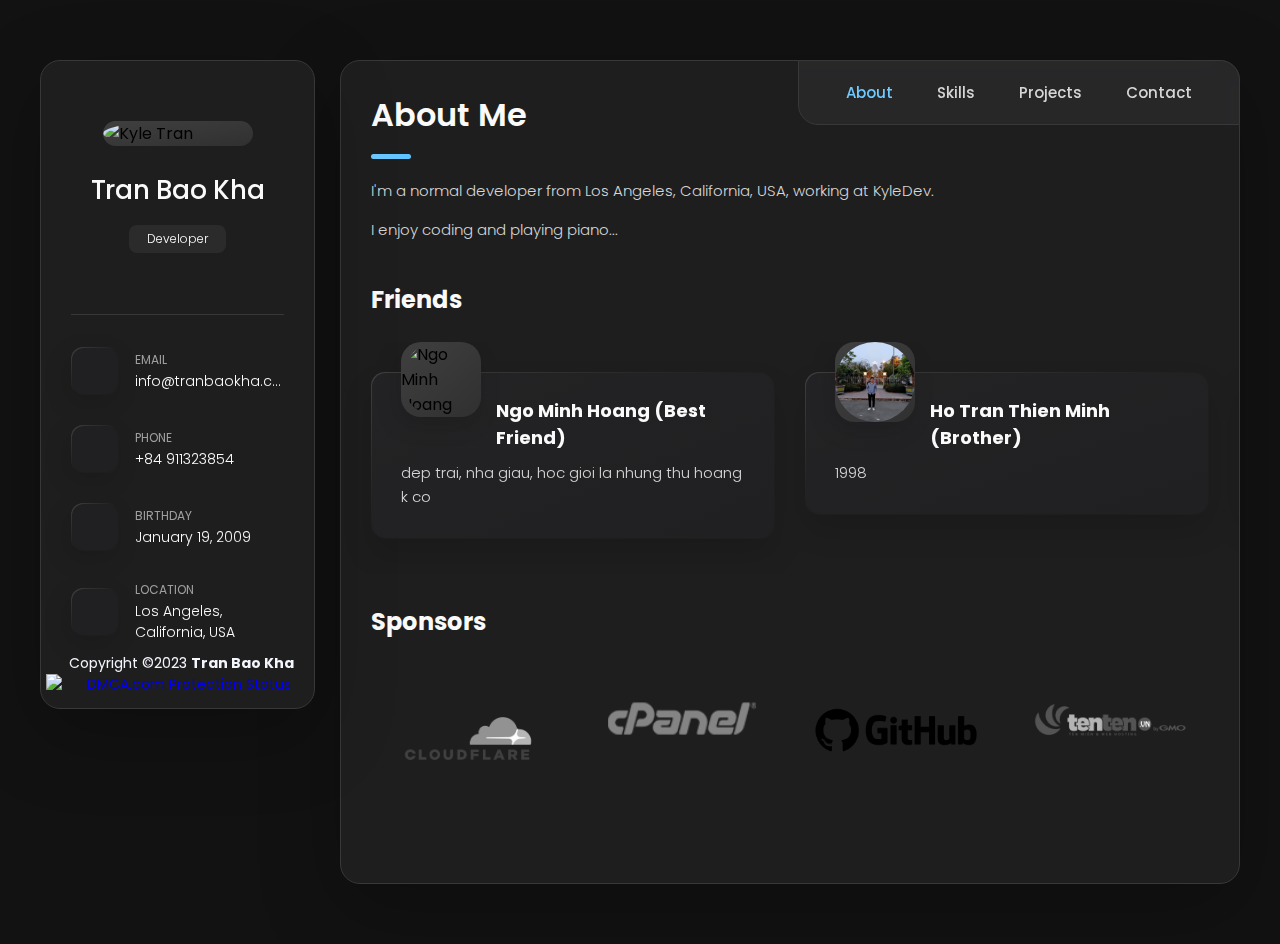
==== index.html @ ebe083ac "Update index.html" ====
<!DOCTYPE html>
<html lang="en">

<head>
  <meta charset="UTF-8">
  <meta http-equiv="X-UA-Compatible" content="IE=edge">
  <meta name="viewport" content="width=device-width, initial-scale=1.0">
  <meta name="keywords" content="Tran Bao Kha, tranbaokha, bao kha, khakha, kha191, kha190109, khalmao, tranbaokha191, Trần Bảo Kha, Bảo Kha, Kha, Tranbaokha, tranbaokha.com, www, www.tranbaokha.com, tranbaokha personal">
	<meta name="author" content="Tran Bao Kha">
	<meta name="description" content="Tran Bao Kha's Profile">
  <title>Tran Bao Kha</title>
  <link rel="shortcut icon" href="./assets/images/logo.ico" type="image/x-icon">
  <link rel="stylesheet" href="./assets/css/style.css">
  <link rel="preconnect" href="https://fonts.googleapis.com">
  <link rel="preconnect" href="https://fonts.gstatic.com" crossorigin>
  <link href="https://fonts.googleapis.com/css2?family=Poppins:wght@300;400;500;600&display=swap" rel="stylesheet">
</head>

<body>
  <main>
    <aside class="sidebar" data-sidebar>
      <div class="sidebar-info">
        <figure class="avatar-box">
          <img src="https://graph.facebook.com/807904403/picture?width=100&height=100&access_token=6628568379|c1e620fa708a1d5696fb991c1bde5662" style="border-radius: 50%;"  alt="Kyle Tran" width="80">
        </figure>
        <div class="info-content">
          <h1 class="name" title="Kyle Tran">Tran Bao Kha</h1>
          <p class="title">Developer</p>
          &nbsp;
          <ul class="social-list">
          <li class="social-item">
            <a href="https://www.facebook.com/Kyle1901" target="_blank" class="social-link">
              <ion-icon name="logo-facebook"></ion-icon>
            </a>
          </li>

          <li class="social-item">
            <a href="https://discord.gg/wrFgrU92nb" target="_blank" class="social-link">
              <ion-icon name="logo-discord"></ion-icon>
            </a>
          </li>

          <li class="social-item">
            <a href="https://github.com/kyletran191" target="_blank" class="social-link">
              <ion-icon name="logo-github"></ion-icon>
            </a>
          </li>
        </ul>
        </div>
        <button class="info_more-btn" data-sidebar-btn>
          <span>Show Contacts</span>
          <ion-icon name="chevron-down"></ion-icon>
        </button>
      </div>
      <div class="sidebar-info_more">

        <div class="separator"></div>

        <ul class="contacts-list">

          <li class="contact-item">

            <div class="icon-box">
              <ion-icon name="mail-outline"></ion-icon>
            </div>

            <div class="contact-info">
              <p class="contact-title">Email</p>

              <a href="mailto:info@tranbaokha.com" class="contact-link">info@tranbaokha.com</a>
            </div>

          </li>

          <li class="contact-item">

            <div class="icon-box">
              <ion-icon name="phone-portrait-outline"></ion-icon>
            </div>

            <div class="contact-info">
              <p class="contact-title">Phone</p>

              <a href="tel:+12133522795" class="contact-link">+84 911323854</a>
            </div>

          </li>

          <li class="contact-item">

            <div class="icon-box">
              <ion-icon name="calendar-outline"></ion-icon>
            </div>

            <div class="contact-info">
              <p class="contact-title">Birthday</p>

              <time datetime="2009-01-19">January 19, 2009</time>
            </div>

          </li>

          <li class="contact-item">

            <div class="icon-box">
              <ion-icon name="location-outline"></ion-icon>
            </div>

            <div class="contact-info">
              <p class="contact-title">Location</p>

              <address>Los Angeles, California, USA</address>
            </div>

          </li>

        </ul>

        <div class="separator"></div>

        <ul class="social-list">
          <footer id="footer">
            <div class="container">
              <div class="copyright" style"property: #fff;">
                Copyright &copy;2023 <strong>Tran Bao Kha</strong>
                <a href="//www.dmca.com/Protection/Status.aspx?ID=ebfe120d-7e28-43b8-94e6-4e8df23fc211" title="DMCA.com Protection Status" class="dmca-badge"> <center> <img src ="https://images.dmca.com/Badges/dmca-badge-w150-5x1-10.png?ID=ebfe120d-7e28-43b8-94e6-4e8df23fc211"  alt="DMCA.com Protection Status" /></a> </center> <script src="https://images.dmca.com/Badges/DMCABadgeHelper.min.js"> </script>
              </div>
            </div>
          </footer>
        </ul>
        

      </div>

    </aside>





    <!--
      - #main-content
    -->

    <div class="main-content">

      <!--
        - #NAVBAR
      -->

      <nav class="navbar">

        <ul class="navbar-list">

          <li class="navbar-item">
            <button class="navbar-link  active" data-nav-link>About</button>
          </li>

          <li class="navbar-item">
            <button class="navbar-link" data-nav-link>Skills</button>
          </li>
          <li class="navbar-item">
            <button class="navbar-link" data-nav-link>Projects</button>
          </li>

          <li class="navbar-item">
            <button class="navbar-link" data-nav-link>Contact</button>
          </li>

        </ul>

      </nav>





      <!--
        - #ABOUT
      -->

      <article class="about  active" data-page="about">

        <header>
          <h2 class="h2 article-title">About me</h2>
        </header>

        <section class="about-text">
          <p>I'm a normal developer from Los Angeles, California, USA, working at KyleDev.</p>
          <p>I enjoy coding and playing piano...</p>
          
        </section>

        <section class="testimonials">

          <h3 class="h3 testimonials-title">Friends</h3>

          <ul class="testimonials-list has-scrollbar">

            <li class="testimonials-item">
              <div class="content-card" data-testimonials-item>

                <figure class="testimonials-avatar-box">
                  <img src="https://graph.facebook.com/100038187613985/picture?width=100&height=100&access_token=6628568379|c1e620fa708a1d5696fb991c1bde5662" style="border-radius: 50%;" alt="Ngo Minh Hoang" width="60" data-testimonials-avatar>
                </figure>

                <h4 class="h4 testimonials-item-title" data-testimonials-title>Ngo Minh Hoang (Best Friend)</h4>

                <div class="testimonials-text" data-testimonials-text>
                  <p>
                    dep trai, nha giau, hoc gioi la nhung thu hoang k co
                  </p>
                </div>

              </div>
            </li>

            <li class="testimonials-item">
              <div class="content-card" data-testimonials-item>

                <figure class="testimonials-avatar-box">
                  <img src="./assets/images/htm.jpg"  alt="Ho Thien Minh" style="border-radius: 50%;" width="60" data-testimonials-avatar>
                </figure>

                <h4 class="h4 testimonials-item-title" data-testimonials-title>Ho Tran Thien Minh (Brother)</h4>

                <div class="testimonials-text" data-testimonials-text>
                  <p>
                    1998
                  </p>
                </div>

              </div>
            </li>

            <li class="testimonials-item">
              <div class="content-card" data-testimonials-item>

                <figure class="testimonials-avatar-box">
                  <img src="https://graph.facebook.com/100072267798371/picture?width=100&height=100&access_token=6628568379|c1e620fa708a1d5696fb991c1bde5662"  alt="Chau Ngoc Bao Nhi" style="border-radius: 50%;" width="60" data-testimonials-avatar>
                </figure>

                <h4 class="h4 testimonials-item-title" data-testimonials-title>Chau Ngoc Bao Nhi (Crush)</h4>

                <div class="testimonials-text" data-testimonials-text>
                  <p>
                    Mèo :)
                  </p>
                </div>

              </div>
            </li>

            <li class="testimonials-item">
              <div class="content-card" data-testimonials-item>

                <figure class="testimonials-avatar-box">
                  <img src="https://graph.facebook.com/100073019117464/picture?width=100&height=100&access_token=6628568379|c1e620fa708a1d5696fb991c1bde5662" style="border-radius: 50%;" alt="Tran Mai Bao Ngoc" width="60" data-testimonials-avatar>
                </figure>

                <h4 class="h4 testimonials-item-title" data-testimonials-title>Tran Mai Bao Ngoc (Best Friend)</h4>

                <div class="testimonials-text" data-testimonials-text>
                  <p>
                    💙
                  </p>
                </div>

              </div>
            </li>

            <li class="testimonials-item">
              <div class="content-card" data-testimonials-item>

                <figure class="testimonials-avatar-box">
                  <img src="https://graph.facebook.com/100004634587846/picture?width=100&height=100&access_token=6628568379|c1e620fa708a1d5696fb991c1bde5662" style="border-radius: 50%;" alt="Nguyen Le Tran Minh" width="60" data-testimonials-avatar>
                </figure>

                <h4 class="h4 testimonials-item-title" data-testimonials-title>Nguyen Le Tran Minh (Best Friend)</h4>

                <div class="testimonials-text" data-testimonials-text>
                  <p>
                    Developer Lord :)
                  </p>
                </div>

              </div>
            </li>

          </ul>

        </section>


        <!--
          - testimonials modal
        -->

        <div class="modal-container" data-modal-container>

          <div class="overlay" data-overlay></div>

          <section class="testimonials-modal">

            <button class="modal-close-btn" data-modal-close-btn>
              <ion-icon name="close-outline"></ion-icon>
            </button>

            <div class="modal-img-wrapper">
              <figure class="modal-avatar-box">
                <img src="" alt="" width="80" style="border-radius: 50%;" data-modal-img>
              </figure>

              <img src="./assets/images/icon-quote.svg" alt="quote icon">
            </div>

            <div class="modal-content">

              <h4 class="h3 modal-title" data-modal-title>...</h4>

              <time datetime="2023-01-10">10 January, 2023</time>

              <div data-modal-text>
                <p>
                  ...
                </p>
              </div>

            </div>

          </section>

        </div>


        <!--
          - clients
        -->

        <section class="clients">

          <h3 class="h3 clients-title">Sponsors</h3>

          <ul class="clients-list has-scrollbar">

            <li class="clients-item">
              <a href="#">
                <img src="./assets/images/logo-1-color.png" alt="client logo">
              </a>
            </li>

            <li class="clients-item">
              <a href="#">
                <img src="./assets/images/logo-2-color.png" alt="client logo">
              </a>
            </li>

            <li class="clients-item">
              <a href="#">
                <img src="./assets/images/logo-3-color.png" alt="client logo">
              </a>
            </li>

            <li class="clients-item">
              <a href="#">
                <img src="./assets/images/logo-4-color.png" alt="client logo">
              </a>
            </li>

            <li class="clients-item">
              <a href="#">
                <img src="./assets/images/logo-5-color.png" alt="client logo">
              </a>
            </li>

            <li class="clients-item">
              <a href="#">
                <img src="./assets/images/logo-6-color.png" alt="client logo">
              </a>
            </li>

          </ul>

        </section>

      </article>





      <!--
        - #RESUME
      -->

      <article class="resume" data-page="skills">

        <header>
          <h2 class="h2 article-title">Skills</h2>
        </header>

        <section class="skill">
          <ul class="skills-list content-card">

            <li class="skills-item">

              <div class="title-wrapper">
                <h5 class="h5">HTML</h5>
                <data value="70">70%</data>
              </div>

              <div class="skill-progress-bg">
                <div class="skill-progress-fill" style="width: 70%;"></div>
              </div>

            </li>

            <li class="skills-item">
              <div class="title-wrapper">
                <h5 class="h5">CSS</h5>
                <data value="40">40%</data>
              </div>

              <div class="skill-progress-bg">
                <div class="skill-progress-fill" style="width: 40%;"></div>
              </div>

            </li>

            <li class="skills-item">

              <div class="title-wrapper">
                <h5 class="h5">JAVASCRIPT</h5>
                <data value="45">45%</data>
              </div>

              <div class="skill-progress-bg">
                <div class="skill-progress-fill" style="width: 45%;"></div>
              </div>

            </li>

            <li class="skills-item">

              <div class="title-wrapper">
                <h5 class="h5">PHP & SQL</h5>
                <data value="80">80%</data>
              </div>

              <div class="skill-progress-bg">
                <div class="skill-progress-fill" style="width: 80%;"></div>
              </div>

            </li>
            <li class="skills-item">

              <div class="title-wrapper">
                <h5 class="h5">PYTHON</h5>
                <data value="75">75%</data>
              </div>

              <div class="skill-progress-bg">
                <div class="skill-progress-fill" style="width: 75%;"></div>
              </div>

            </li>
            <li class="skills-item">

              <div class="title-wrapper">
                <h5 class="h5">JAVA</h5>
                <data value="25">25%</data>
              </div>

              <div class="skill-progress-bg">
                <div class="skill-progress-fill" style="width: 25%;"></div>
              </div>

            </li>

          </ul>

        </section>

      </article>

      <!--
        - #BLOG
      -->

      <article class="blog" data-page="projects">

        <header>
          <h2 class="h2 article-title">Projects</h2>
        </header>

        <section class="blog-posts">

          <ul class="blog-posts-list">
            
            <li class="blog-post-item">
              <a href="https://github.com/kyletran191/kylebot" target="_blank">

                <figure class="blog-banner-box">
                  <img src="https://raw.githubusercontent.com/kyletran191/kylebot/main/auth.png" alt="KyleBot" loading="lazy">
                </figure>

                <div class="blog-content">

                  <div class="blog-meta">
                    <p class="blog-category">Tool</p>

                    <span class="dot"></span>

                    <time datetime="2022-12-30">30 December, 2022</time>
                  </div>

                  <h3 class="h3 blog-item-title">Kylebot</h3>

                  <p class="blog-text">
                    A Discord Bot For DDoS
                  </p>

                </div>

              </a>
            </li>
          </ul>

        </section>

      </article>





      <!--
        - #CONTACT
      -->

      <article class="contact" data-page="contact">

        <header>
          <h2 class="h2 article-title">Contact</h2>
        </header>

        <section class="mapbox" data-mapbox>
          <figure>
            <iframe src="https://www.google.com/maps/embed?pb=!1m14!1m12!1m3!1d4135.6747357172735!2d-118.21131996085205!3d34.06702814759654!2m3!1f0!2f0!3f0!3m2!1i1024!2i768!4f13.1!5e1!3m2!1svi!2s!4v1673269472202!5m2!1svi!2s" width="600" height="450" style="border:0;" allowfullscreen="" loading="lazy" referrerpolicy="no-referrer-when-downgrade" width="400" height="300" loading="lazy"></iframe>
          </figure>
        </section>
      </article>

    </div>

  </main>

  <script src="./assets/js/script.js"></script>
  <script type="module" src="https://unpkg.com/ionicons@5.5.2/dist/ionicons/ionicons.esm.js"></script>
  <script nomodule src="https://unpkg.com/ionicons@5.5.2/dist/ionicons/ionicons.js"></script>

</body>

</html>
---- assets/css/style.css ----
:root {

  /**
   * colors
   */

  /* gradient */

  --bg-gradient-onyx: linear-gradient(
    to bottom right, 
    hsl(240, 1%, 25%) 3%, 
    hsl(0, 0%, 19%) 97%
  );
  --bg-gradient-jet: linear-gradient(
    to bottom right, 
    hsla(240, 1%, 18%, 0.251) 0%, 
    hsla(240, 2%, 11%, 0) 100%
  ), hsl(240, 2%, 13%);
  --bg-gradient-yellow-1: linear-gradient(
    to bottom right, 
    hsl(45, 100%, 71%) 0%, 
    hsla(36, 100%, 69%, 0) 50%
  );
  --bg-gradient-yellow-2: linear-gradient(
    135deg, 
    hsla(45, 100%, 71%, 0.251) 0%, 
    hsla(35, 100%, 68%, 0) 59.86%
  ), hsl(240, 2%, 13%);
  --border-gradient-onyx: linear-gradient(
    to bottom right, 
    hsl(0, 0%, 25%) 0%, 
    hsla(0, 0%, 25%, 0) 50%
  );
  --text-gradient-yellow: linear-gradient(
    to right, 
    hsl(202, 100%, 72%), 
    hsl(202, 100%, 68%)
  );

  /* solid */

  --jet: hsl(0, 0%, 22%);
  --onyx: hsl(240, 1%, 17%);
  --eerie-black-1: hsl(240, 2%, 13%);
  --eerie-black-2: hsl(240, 2%, 12%);
  --smoky-black: hsl(0, 0%, 7%);
  --white-1: hsl(0, 0%, 100%);
  --white-2: hsl(0, 0%, 98%);
  --orange-yellow-crayola: hsl(202, 100%, 72%);
  --vegas-gold: hsl(202, 100%, 72%);
  --light-gray: hsl(0, 0%, 84%);
  --light-gray-70: hsla(0, 0%, 84%, 0.7);
  --bittersweet-shimmer: hsl(0, 43%, 51%);

  /**
   * typography
   */

  /* font-family */
  --ff-poppins: 'Poppins', sans-serif;

  /* font-size */
  --fs-1: 24px;
  --fs-2: 18px;
  --fs-3: 17px;
  --fs-4: 16px;
  --fs-5: 15px;
  --fs-6: 14px;
  --fs-7: 13px;
  --fs-8: 11px;

  /* font-weight */
  --fw-300: 300;
  --fw-400: 400;
  --fw-500: 500;
  --fw-600: 600;

  /**
   * shadow
   */
  
  --shadow-1: -4px 8px 24px hsla(0, 0%, 0%, 0.25);
  --shadow-2: 0 16px 30px hsla(0, 0%, 0%, 0.25);
  --shadow-3: 0 16px 40px hsla(0, 0%, 0%, 0.25);
  --shadow-4: 0 25px 50px hsla(0, 0%, 0%, 0.15);
  --shadow-5: 0 24px 80px hsla(0, 0%, 0%, 0.25);

  /**
   * transition
   */

  --transition-1: 0.25s ease;
  --transition-2: 0.5s ease-in-out;

}

/*-----------------------------------*\
  #RESET
\*-----------------------------------*/

*, *::before, *::after {
  margin: 0;
  padding: 0;
  box-sizing: border-box;
}

a { text-decoration: none; }

li { list-style: none; }

img, ion-icon, a, button, time, span { display: block; }

button {
  font: inherit;
  background: none;
  border: none;
  text-align: left;
  cursor: pointer;
}

input, textarea {
  display: block;
  width: 100%;
  background: none;
  font: inherit;
}

::selection {
  background: var(--orange-yellow-crayola);
  color: var(--smoky-black);
}

:focus { outline-color: var(--orange-yellow-crayola); }

html { font-family: var(--ff-poppins); }

body { background: var(--smoky-black); }





/*-----------------------------------*\
  #REUSED STYLE
\*-----------------------------------*/

.sidebar,
article {
  background: var(--eerie-black-2);
  border: 1px solid var(--jet);
  border-radius: 20px;
  padding: 15px;
  box-shadow: var(--shadow-1);
  z-index: 1;
}

.separator {
  width: 100%;
  height: 1px;
  background: var(--jet);
  margin: 16px 0;
}

.icon-box {
  position: relative;
  background: var(--border-gradient-onyx);
  width: 30px;
  height: 30px;
  border-radius: 8px;
  display: flex;
  justify-content: center;
  align-items: center;
  font-size: 16px;
  color: var(--orange-yellow-crayola);
  box-shadow: var(--shadow-1);
  z-index: 1;
}

.icon-box::before {
  content: "";
  position: absolute;
  inset: 1px;
  background: var(--eerie-black-1);
  border-radius: inherit;
  z-index: -1;
}

.icon-box ion-icon { --ionicon-stroke-width: 35px; }

article { display: none; }

article.active {
  display: block;
  animation: fade 0.5s ease backwards;
}

@keyframes fade {
  0% { opacity: 0; }
  100% { opacity: 1; }
}

.h2,
.h3,
.h4,
.h5 {
  color: var(--white-2);
  text-transform: capitalize;
}

.h2 { font-size: var(--fs-1); }

.h3 { font-size: var(--fs-2); }

.h4 { font-size: var(--fs-4); }

.h5 {
  font-size: var(--fs-7);
  font-weight: var(--fw-500);
}

.article-title {
  position: relative;
  padding-bottom: 7px;
}

.article-title::after {
  content: "";
  position: absolute;
  bottom: 0;
  left: 0;
  width: 30px;
  height: 3px;
  background: var(--text-gradient-yellow);
  border-radius: 3px;
}

.has-scrollbar::-webkit-scrollbar {
  width: 5px; /* for vertical scrollbar */
  height: 5px; /* for horizontal scrollbar */
}

.has-scrollbar::-webkit-scrollbar-track {
  background: var(--onyx);
  border-radius: 5px;
}

.has-scrollbar::-webkit-scrollbar-thumb {
  background: var(--orange-yellow-crayola);
  border-radius: 5px;
}

.has-scrollbar::-webkit-scrollbar-button { width: 20px; }

.content-card {
  position: relative;
  background: var(--border-gradient-onyx);
  padding: 15px;
  padding-top: 45px;
  border-radius: 14px;
  box-shadow: var(--shadow-2);
  cursor: pointer;
  z-index: 1;
}

.content-card::before {
  content: "";
  position: absolute;
  inset: 1px;
  background: var(--bg-gradient-jet);
  border-radius: inherit;
  z-index: -1;
}





/*-----------------------------------*\
  #MAIN
\*-----------------------------------*/

main {
  margin: 15px 12px;
  margin-bottom: 75px;
  min-width: 259px;
}





/*-----------------------------------*\
  #SIDEBAR
\*-----------------------------------*/

.sidebar {
  margin-bottom: 15px;
  max-height: 112px;
  overflow: hidden;
  transition: var(--transition-2);
}

.sidebar.active { max-height: 405px; }

.sidebar-info {
  position: relative;
  display: flex;
  justify-content: flex-start;
  align-items: center;
  gap: 15px;
}

.avatar-box {
  background: var(--bg-gradient-onyx);
  border-radius: 20px;
}

.info-content .name {
  color: var(--white-2);
  font-size: var(--fs-3);
  font-weight: var(--fw-500);
  letter-spacing: -0.25px;
  margin-bottom: 10px;
}

.info-content .title {
  color: var(--white-1);
  background: var(--onyx);
  font-size: var(--fs-8);
  font-weight: var(--fw-300);
  width: max-content;
  padding: 3px 12px;
  border-radius: 8px;
}

.info_more-btn {
  position: absolute;
  top: -15px;
  right: -15px;
  border-radius: 0 15px;
  font-size: 13px;
  color: var(--orange-yellow-crayola);
  background: var(--border-gradient-onyx);
  padding: 10px;
  box-shadow: var(--shadow-2);
  transition: var(--transition-1);
  z-index: 1;
}

.info_more-btn::before {
  content: "";
  position: absolute;
  inset: 1px;
  border-radius: inherit;
  background: var(--bg-gradient-jet);
  transition: var(--transition-1);
  z-index: -1;
}

.info_more-btn:hover,
.info_more-btn:focus { background: var(--bg-gradient-yellow-1); }

.info_more-btn:hover::before,
.info_more-btn:focus::before { background: var(--bg-gradient-yellow-2); }

.info_more-btn span { display: none; }

.sidebar-info_more {
  opacity: 0;
  visibility: hidden;
  transition: var(--transition-2);
}

.sidebar.active .sidebar-info_more {
  opacity: 1;
  visibility: visible;
}

.contacts-list {
  display: grid;
  grid-template-columns: 1fr;
  gap: 16px;
}

.contact-item {
  min-width: 100%;
  display: flex;
  align-items: center;
  gap: 16px;
}

.contact-info {
  max-width: calc(100% - 46px);
  width: calc(100% - 46px);
}

.contact-title {
  color: var(--light-gray-70);
  font-size: var(--fs-8);
  text-transform: uppercase;
  margin-bottom: 2px;
}

.contact-info :is(.contact-link, time, address) {
  color: var(--white-2);
  font-size: var(--fs-7);
}

.contact-info address { font-style: normal; }

.social-list {
  display: flex;
  justify-content: flex-start;
  align-items: center;
  gap: 15px;
  padding-bottom: 4px;
  padding-left: 7px;
}

.social-item .social-link {
  color: var(--light-gray-70);
  font-size: 18px;
}


.social-item .social-link:hover { color: var(--light-gray); }





/*-----------------------------------*\
  #NAVBAR
\*-----------------------------------*/

.navbar {
  position: fixed;
  bottom: 0;
  left: 0;
  width: 100%;
  background: hsla(240, 1%, 17%, 0.75);
  backdrop-filter: blur(10px);
  border: 1px solid var(--jet);
  border-radius: 12px 12px 0 0;
  box-shadow: var(--shadow-2);
  z-index: 5;
}

.navbar-list {
  display: flex;
  flex-wrap: wrap;
  justify-content: center;
  align-items: center;
  padding: 0 10px;
}

.navbar-link {
  color: var(--light-gray);
  font-size: var(--fs-8);
  padding: 20px 7px;
  transition: color var(--transition-1);
}

.navbar-link:hover,
.navbar-link:focus { color: var(--light-gray-70); }

.navbar-link.active { color: var(--orange-yellow-crayola); }





/*-----------------------------------*\
  #ABOUT
\*-----------------------------------*/

.about .article-title { margin-bottom: 15px; }

.about-text {
  color: var(--light-gray);
  font-size: var(--fs-6);
  font-weight: var(--fw-300);
  line-height: 1.6;
}

.about-text p { margin-bottom: 15px; }



/**
 * #service 
 */

.service { margin-bottom: 35px; }

.service-title { margin-bottom: 20px; }

.service-list {
  display: grid;
  grid-template-columns: 1fr;
  gap: 20px;
}

.service-item {
  position: relative;
  background: var(--border-gradient-onyx);
  padding: 20px;
  border-radius: 14px;
  box-shadow: var(--shadow-2);
  z-index: 1;
}

.service-item::before {
  content: "";
  position: absolute;
  inset: 1px;
  background: var(--bg-gradient-jet);
  border-radius: inherit;
  z-index: -1;
}

.service-icon-box { margin-bottom: 10px; }

.service-icon-box img { margin: auto; }

.service-content-box { text-align: center; }

.service-item-title { margin-bottom: 7px; }

.service-item-text {
  color: var(--light-gray);
  font-size: var(--fs-6);
  font-weight: var(--fw-3);
  line-height: 1.6;
}


/**
 * #testimonials 
 */

.testimonials { margin-bottom: 30px; }

.testimonials-title { margin-bottom: 20px; }

.testimonials-list {
  display: flex;
  justify-content: flex-start;
  align-items: flex-start;
  gap: 15px;
  margin: 0 -15px;
  padding: 25px 15px;
  padding-bottom: 35px;
  overflow-x: auto;
  scroll-behavior: smooth;
  overscroll-behavior-inline: contain;
  scroll-snap-type: inline mandatory;
}

.testimonials-item {
  min-width: 100%;
  scroll-snap-align: center;
}

.testimonials-avatar-box {
  position: absolute;
  top: 0;
  left: 0;
  transform: translate(15px, -25px);
  background: var(--bg-gradient-onyx);
  border-radius: 14px;
  box-shadow: var(--shadow-1);
}

.testimonials-item-title { margin-bottom: 7px; }

.testimonials-text {
  color: var(--light-gray);
  font-size: var(--fs-6);
  font-weight: var(--fw-300);
  line-height: 1.6;
  display: -webkit-box;
  line-clamp: 4;
  -webkit-line-clamp: 4;
  -webkit-box-orient: vertical;
  overflow: hidden;
}


/**
 * #testimonials-modal
 */

.modal-container {
  position: fixed;
  top: 0;
  left: 0;
  width: 100%;
  height: 100%;
  display: flex;
  justify-content: center;
  align-items: center;
  overflow-y: auto;
  overscroll-behavior: contain;
  z-index: 20;
  pointer-events: none;
  visibility: hidden;
}

.modal-container::-webkit-scrollbar { display: none; }

.modal-container.active {
  pointer-events: all;
  visibility: visible;
}

.overlay {
  position: fixed;
  top: 0;
  left: 0;
  width: 100%;
  height: 100vh;
  background: hsl(0, 0%, 5%);
  opacity: 0;
  visibility: hidden;
  pointer-events: none;
  z-index: 1;
  transition: var(--transition-1);
}

.overlay.active {
  opacity: 0.8;
  visibility: visible;
  pointer-events: all;
}

.testimonials-modal {
  background: var(--eerie-black-2);
  position: relative;
  padding: 15px;
  margin: 15px 12px;
  border: 1px solid var(--jet);
  border-radius: 14px;
  box-shadow: var(--shadow-5);
  transform: scale(1.2);
  opacity: 0;
  transition: var(--transition-1);
  z-index: 2;
}

.modal-container.active .testimonials-modal {
  transform: scale(1);
  opacity: 1;
}

.modal-close-btn {
  position: absolute;
  top: 15px;
  right: 15px;
  background: var(--onyx);
  border-radius: 8px;
  width: 32px;
  height: 32px;
  display: flex;
  justify-content: center;
  align-items: center;
  color: var(--white-2);
  font-size: 18px;
  opacity: 0.7;
}

.modal-close-btn:hover,
.modal-close-btn:focus { opacity: 1; }

.modal-close-btn ion-icon { --ionicon-stroke-width: 50px; }

.modal-avatar-box {
  background: var(--bg-gradient-onyx);
  width: max-content;
  border-radius: 14px;
  margin-bottom: 15px;
  box-shadow: var(--shadow-2);
}

.modal-img-wrapper > img { display: none; }

.modal-title { margin-bottom: 4px; }

.modal-content time {
  font-size: var(--fs-6);
  color: var(--light-gray-70);
  font-weight: var(--fw-300);
  margin-bottom: 10px;
}

.modal-content p {
  color: var(--light-gray);
  font-size: var(--fs-6);
  font-weight: var(--fw-300);
  line-height: 1.6;
}


/**
 * #clients 
 */

.clients { margin-bottom: 15px; }

.clients-list {
  display: flex;
  justify-content: flex-start;
  align-items: flex-start;
  gap: 15px;
  margin: 0 -15px;
  padding: 25px;
  padding-bottom: 25px;
  overflow-x: auto;
  scroll-behavior: smooth;
  overscroll-behavior-inline: contain;
  scroll-snap-type: inline mandatory;
  scroll-padding-inline: 25px;
}

.clients-item {
  min-width: 50%;
  scroll-snap-align: start;
}

.clients-item img {
  width: 100%;
  filter: grayscale(1);
  transition: var(--transition-1);
}

.clients-item img:hover { filter: grayscale(0); }





/*-----------------------------------*\
  #RESUME
\*-----------------------------------*/

.article-title { margin-bottom: 30px; }


/**
 * education and experience 
 */

.timeline { margin-bottom: 30px; }

.timeline .title-wrapper {
  display: flex;
  align-items: center;
  gap: 15px;
  margin-bottom: 25px;
}

.timeline-list {
  font-size: var(--fs-6);
  margin-left: 45px;
}

.timeline-item { position: relative; }

.timeline-item:not(:last-child) { margin-bottom: 20px; }

.timeline-item-title {
  font-size: var(--fs-6);
  line-height: 1.3;
  margin-bottom: 7px;
}

.timeline-list span {
  color: var(--vegas-gold);
  font-weight: var(--fw-400);
  line-height: 1.6;
}

.timeline-item:not(:last-child)::before {
  content: "";
  position: absolute;
  top: -25px;
  left: -30px;
  width: 1px;
  height: calc(100% + 50px);
  background: var(--jet);
}

.timeline-item::after {
  content: "";
  position: absolute;
  top: 5px;
  left: -33px;
  height: 6px;
  width: 6px;
  background: var(--text-gradient-yellow);
  border-radius: 50%;
  box-shadow: 0 0 0 4px var(--jet);
}

.timeline-text {
  color: var(--light-gray);
  font-weight: var(--fw-300);
  line-height: 1.6;
}


/**
 * skills 
 */

.skills-title { margin-bottom: 20px; }

.skills-list { padding: 20px; }


.skills-item:not(:last-child) { margin-bottom: 15px; }

.skill .title-wrapper {
  display: flex;
  align-items: center;
  gap: 5px;
  margin-bottom: 8px;
}

.skill .title-wrapper data {
  color: var(--light-gray);
  font-size: var(--fs-7);
  font-weight: var(--fw-300);
}

.skill-progress-bg {
  background: var(--jet);
  width: 100%;
  height: 8px;
  border-radius: 10px;
}

.skill-progress-fill {
  background: var(--text-gradient-yellow);
  height: 100%;
  border-radius: inherit;
}





/*-----------------------------------*\
  #PORTFOLIO
\*-----------------------------------*/

.filter-list { display: none; }

.filter-select-box {
  position: relative;
  margin-bottom: 25px;
}

.filter-select {
  background: var(--eerie-black-2);
  color: var(--light-gray);
  display: flex;
  justify-content: space-between;
  align-items: center;
  width: 100%;
  padding: 12px 16px;
  border: 1px solid var(--jet);
  border-radius: 14px;
  font-size: var(--fs-6);
  font-weight: var(--fw-300);
}

.filter-select.active .select-icon { transform: rotate(0.5turn); }

.select-list {
  background: var(--eerie-black-2);
  position: absolute;
  top: calc(100% + 6px);
  width: 100%;
  padding: 6px;
  border: 1px solid var(--jet);
  border-radius: 14px;
  z-index: 2;
  opacity: 0;
  visibility: hidden;
  pointer-events: none;
  transition: 0.15s ease-in-out;
}

.filter-select.active + .select-list {
  opacity: 1;
  visibility: visible;
  pointer-events: all;
}

.select-item button {
  background: var(--eerie-black-2);
  color: var(--light-gray);
  font-size: var(--fs-6);
  font-weight: var(--fw-300);
  text-transform: capitalize;
  width: 100%;
  padding: 8px 10px;
  border-radius: 8px;
}

.select-item button:hover { --eerie-black-2: hsl(240, 2%, 20%); }

.project-list {
  display: grid;
  grid-template-columns: 1fr;
  gap: 30px;
  margin-bottom: 10px;
}

.project-item { display: none; }

.project-item.active {
  display: block;
  animation: scaleUp 0.25s ease forwards;
}

@keyframes scaleUp {
  0% { transform: scale(0.5); }
  100% { transform: scale(1); }
}

.project-item > a { width: 100%; }

.project-img {
  position: relative;
  width: 100%;
  height: 200px;
  border-radius: 16px;
  overflow: hidden;
  margin-bottom: 15px;
}

.project-img::before {
  content: "";
  position: absolute;
  top: 0;
  left: 0;
  width: 100%;
  height: 100%;
  background: transparent;
  z-index: 1;
  transition: var(--transition-1);
}

.project-item > a:hover .project-img::before { background: hsla(0, 0%, 0%, 0.5); }

.project-item-icon-box {
  --scale: 0.8;

  background: var(--jet);
  color: var(--orange-yellow-crayola);
  position: absolute;
  top: 50%;
  left: 50%;
  transform: translate(-50%, -50%) scale(var(--scale));
  font-size: 20px;
  padding: 18px;
  border-radius: 12px;
  opacity: 0;
  z-index: 1;
  transition: var(--transition-1);
}

.project-item > a:hover .project-item-icon-box {
  --scale: 1;
  opacity: 1;
}

.project-item-icon-box ion-icon { --ionicon-stroke-width: 50px; }

.project-img img {
  width: 100%;
  height: 100%;
  object-fit: cover;
  transition: var(--transition-1);
}

.project-item > a:hover img { transform: scale(1.1); }

.project-title,
.project-category { margin-left: 10px; }

.project-title {
  color: var(--white-2);
  font-size: var(--fs-5);
  font-weight: var(--fw-400);
  text-transform: capitalize;
  line-height: 1.3;
}

.project-category {
  color: var(--light-gray-70);
  font-size: var(--fs-6);
  font-weight: var(--fw-300);
}





/*-----------------------------------*\
  #BLOG
\*-----------------------------------*/

.blog-posts { margin-bottom: 10px; }

.blog-posts-list {
  display: grid;
  grid-template-columns: 1fr;
  gap: 20px;
}

.blog-post-item > a {
  position: relative;
  background: var(--border-gradient-onyx);
  height: 100%;
  box-shadow: var(--shadow-4);
  border-radius: 16px;
  z-index: 1;
}

.blog-post-item > a::before {
  content: "";
  position: absolute;
  inset: 1px;
  border-radius: inherit;
  background: var(--eerie-black-1);
  z-index: -1;
}

.blog-banner-box {
  width: 100%;
  height: 200px;
  border-radius: 12px;
  overflow: hidden;
}

.blog-banner-box img {
  width: 100%;
  height: 100%;
  object-fit: cover;
  transition: var(--transition-1);
}

.blog-post-item > a:hover .blog-banner-box img { transform: scale(1.1); }

.blog-content { padding: 15px; }

.blog-meta {
  display: flex;
  justify-content: flex-start;
  align-items: center;
  gap: 7px;
  margin-bottom: 10px;
}

.blog-meta :is(.blog-category, time) {
  color: var(--light-gray-70);
  font-size: var(--fs-6);
  font-weight: var(--fw-300);
}

.blog-meta .dot {
  background: var(--light-gray-70);
  width: 4px;
  height: 4px;
  border-radius: 4px;
}

.blog-item-title {
  margin-bottom: 10px;
  line-height: 1.3;
  transition: var(--transition-1);
}

.blog-post-item > a:hover .blog-item-title { color: var(--orange-yellow-crayola); }

.blog-text {
  color: var(--light-gray);
  font-size: var(--fs-6);
  font-weight: var(--fw-300);
  line-height: 1.6;
}





/*-----------------------------------*\
  #CONTACT
\*-----------------------------------*/

.mapbox {
  position: relative;
  height: 250px;
  width: 100%;
  border-radius: 16px;
  margin-bottom: 30px;
  border: 1px solid var(--jet);
  overflow: hidden;
}

.mapbox figure { height: 100%; }

.mapbox iframe {
  width: 100%;
  height: 100%;
  border: none;
  filter: grayscale(1) invert(1);
}

.contact-form { margin-bottom: 10px; }

.form-title { margin-bottom: 20px; }

.input-wrapper {
  display: grid;
  grid-template-columns: 1fr;
  gap: 25px;
  margin-bottom: 25px;
}

.form-input {
  color: var(--white-2);
  font-size: var(--fs-6);
  font-weight: var(--fw-400);
  padding: 13px 20px;
  border: 1px solid var(--jet);
  border-radius: 14px;
  outline: none;
}

.form-input::placeholder { font-weight: var(--fw-500); }

.form-input:focus { border-color: var(--orange-yellow-crayola); }

textarea.form-input {
  min-height: 100px;
  height: 120px;
  max-height: 200px;
  resize: vertical;
  margin-bottom: 25px;
}

textarea.form-input::-webkit-resizer { display: none; }

.form-input:focus:invalid { border-color: var(--bittersweet-shimmer); }

.form-btn {
  position: relative;
  width: 100%;
  background: var(--border-gradient-onyx);
  color: var(--orange-yellow-crayola);
  display: flex;
  justify-content: center;
  align-items: center;
  gap: 10px;
  padding: 13px 20px;
  border-radius: 14px;
  font-size: var(--fs-6);
  text-transform: capitalize;
  box-shadow: var(--shadow-3);
  z-index: 1;
  transition: var(--transition-1);
}

.form-btn::before {
  content: "";
  position: absolute;
  inset: 1px;
  background: var(--bg-gradient-jet);
  border-radius: inherit;
  z-index: -1;
  transition: var(--transition-1);
}

.form-btn ion-icon { font-size: 16px; }

.form-btn:hover { background: var(--bg-gradient-yellow-1); }

.form-btn:hover::before { background: var(--bg-gradient-yellow-2); }

.form-btn:disabled {
  opacity: 0.7;
  cursor: not-allowed;
}

.form-btn:disabled:hover { background: var(--border-gradient-onyx); }

.form-btn:disabled:hover::before { background: var(--bg-gradient-jet); }





/*-----------------------------------*\
  #RESPONSIVE
\*-----------------------------------*/

/**
 * responsive larger than 450px screen
 */

@media (min-width: 450px) {

  /**
   * client
   */

  .clients-item { min-width: calc(33.33% - 10px); }



  /**
   * #PORTFOLIO, BLOG 
   */

  .project-img,
  .blog-banner-box { height: auto; }

}





/**
 * responsive larger than 580px screen
 */

@media (min-width: 580px) {

  /**
   * CUSTOM PROPERTY
   */

  :root {

    /**
     * typography
     */

    --fs-1: 32px;
    --fs-2: 24px;
    --fs-3: 26px;
    --fs-4: 18px;
    --fs-6: 15px;
    --fs-7: 15px;
    --fs-8: 12px;

  }



  /**
   * #REUSED STYLE
   */

  .sidebar, article {
    width: 520px;
    margin-inline: auto;
    padding: 30px;
  }

  .article-title {
    font-weight: var(--fw-600);
    padding-bottom: 15px;
  }

  .article-title::after {
    width: 40px;
    height: 5px;
  }

  .icon-box {
    width: 48px;
    height: 48px;
    border-radius: 12px;
    font-size: 18px;
  }



  /**
   * #MAIN
   */

  main {
    margin-top: 60px;
    margin-bottom: 100px;
  }



  /**
   * #SIDEBAR
   */

  .sidebar {
    max-height: 180px;
    margin-bottom: 30px;
  }

  .sidebar.active { max-height: 584px; }

  .sidebar-info { gap: 25px; }

  .avatar-box { border-radius: 30px; }

  .avatar-box img { width: 120px; }

  .info-content .name { margin-bottom: 15px; }

  .info-content .title { padding: 5px 18px; }

  .info_more-btn {
    top: -30px;
    right: -30px;
    padding: 10px 15px;
  }

  .info_more-btn span {
    display: block;
    font-size: var(--fs-8);
  }

  .info_more-btn ion-icon { display: none; }

  .separator { margin: 32px 0; }

  .contacts-list { gap: 20px; }

  .contact-info {
    max-width: calc(100% - 64px);
    width: calc(100% - 64px);
  }



  /**
   * #NAVBAR
   */

  .navbar { border-radius: 20px 20px 0 0; }

  .navbar-list { gap: 20px; }

  .navbar-link { --fs-8: 14px; }



  /**
   * #ABOUT
   */

  .about .article-title { margin-bottom: 20px; }

  .about-text { margin-bottom: 40px; }

  /* service */

  .service-item {
    display: flex;
    justify-content: flex-start;
    align-items: flex-start;
    gap: 18px;
    padding: 30px;
  }

  .service-icon-box {
    margin-bottom: 0;
    margin-top: 5px;
  }

  .service-content-box { text-align: left; }

  /* testimonials */

  .testimonials-title { margin-bottom: 25px; }

  .testimonials-list {
    gap: 30px;
    margin: 0 -30px;
    padding: 30px;
    padding-bottom: 35px;
  }

  .content-card {
    padding: 30px;
    padding-top: 25px;
  }

  .testimonials-avatar-box {
    transform: translate(30px, -30px);
    border-radius: 20px;
  }

  .testimonials-avatar-box img { width: 80px; }

  .testimonials-item-title {
    margin-bottom: 10px;
    margin-left: 95px;
  }

  .testimonials-text {
    line-clamp: 2;
    -webkit-line-clamp: 2;
  }

  /* testimonials modal */

  .modal-container { padding: 20px; }

  .testimonials-modal {
    display: flex;
    justify-content: flex-start;
    align-items: stretch;
    gap: 25px;
    padding: 30px;
    border-radius: 20px;
  }

  .modal-img-wrapper {
    display: flex;
    flex-direction: column;
    align-items: center;
  }

  .modal-avatar-box {
    border-radius: 18px;
    margin-bottom: 0;
  }

  .modal-avatar-box img { width: 65px; }

  .modal-img-wrapper > img {
    display: block;
    flex-grow: 1;
    width: 35px;
  }

  /* clients */

  .clients-list {
    gap: 50px;
    margin: 0 -30px;
    padding: 45px;
    scroll-padding-inline: 45px;
  }

  .clients-item { min-width: calc(33.33% - 35px); }



  /**
   * #RESUME
   */

  .timeline-list { margin-left: 65px; }

  .timeline-item:not(:last-child)::before { left: -40px; }

  .timeline-item::after {
    height: 8px;
    width: 8px;
    left: -43px;
  }

  .skills-item:not(:last-child) { margin-bottom: 25px; }



  /**
   * #PORTFOLIO, BLOG
   */

  .project-img, .blog-banner-box { border-radius: 16px; }

  .blog-posts-list { gap: 30px; }

  .blog-content { padding: 25px; }



  /**
   * #CONTACT
   */

  .mapbox {
    height: 380px;
    border-radius: 18px;
  }

  .input-wrapper {
    gap: 30px;
    margin-bottom: 30px;
  }

  .form-input { padding: 15px 20px; }

  textarea.form-input { margin-bottom: 30px; }

  .form-btn {
    --fs-6: 16px;
    padding: 16px 20px;
  }

  .form-btn ion-icon { font-size: 18px; }

}





/**
 * responsive larger than 768px screen
 */

@media (min-width: 768px) {

  /**
   * REUSED STYLE
   */

  .sidebar, article { width: 700px; }

  .has-scrollbar::-webkit-scrollbar-button { width: 100px; }



  /**
   * SIDEBAR
   */

  .contacts-list {
    grid-template-columns: 1fr 1fr;
    gap: 30px 15px;
  }



  /**
   * NAVBAR
   */

  .navbar-link { --fs-8: 15px; }



  /**
   * ABOUT
   */

  /* testimonials modal */

  .testimonials-modal {
    gap: 35px;
    max-width: 680px;
  }

  .modal-avatar-box img { width: 80px; }



  /**
   * PORTFOLIO
   */

  .article-title { padding-bottom: 20px; }

  .filter-select-box { display: none; }

  .filter-list {
    display: flex;
    justify-content: flex-start;
    align-items: center;
    gap: 25px;
    padding-left: 5px;
    margin-bottom: 30px;
  }

  .filter-item button {
    color: var(--light-gray);
    font-size: var(--fs-5);
    transition: var(--transition-1);
  }

  .filter-item button:hover { color: var(--light-gray-70); }

  .filter-item button.active { color: var(--orange-yellow-crayola); }

  /* portfolio and blog grid */

  .project-list, .blog-posts-list { grid-template-columns: 1fr 1fr; }



  /**
   * CONTACT
   */

  .input-wrapper { grid-template-columns: 1fr 1fr; }

  .form-btn {
    width: max-content;
    margin-left: auto;
  }
  
}





/**
 * responsive larger than 1024px screen
 */

@media (min-width: 1024px) {

  /**
   * CUSTOM PROPERTY
   */

  :root {

    /**
    * shadow
    */

    --shadow-1: -4px 8px 24px hsla(0, 0%, 0%, 0.125);
    --shadow-2: 0 16px 30px hsla(0, 0%, 0%, 0.125);
    --shadow-3: 0 16px 40px hsla(0, 0%, 0%, 0.125);

  }



  /**
   * REUSED STYLE
   */

  .sidebar, article {
    width: 950px;
    box-shadow: var(--shadow-5);
  }



  /**
   * MAIN 
   */

  main { margin-bottom: 60px; }

  .main-content {
    position: relative;
    width: max-content;
    margin: auto;
  }



  /**
   * NAVBAR
   */

  .navbar {
    position: absolute;
    bottom: auto;
    top: 0;
    left: auto;
    right: 0;
    width: max-content;
    border-radius: 0 20px;
    padding: 0 20px;
    box-shadow: none;
  }

  .navbar-list {
    gap: 30px;
    padding: 0 20px;
  }

  .navbar-link { font-weight: var(--fw-500); }



  /**
   * ABOUT
   */

  /* service */

  .service-list {
    grid-template-columns: 1fr 1fr;
    gap: 20px 25px;
  }

  /* testimonials */

  .testimonials-item { min-width: calc(50% - 15px); }

  /* clients */

  .clients-item { min-width: calc(25% - 38px); }



  /**
   * PORTFOLIO
   */

  .project-list { grid-template-columns: repeat(3, 1fr); }



  /**
   * BLOG
   */

  .blog-banner-box { height: 230px; }

}





/**
 * responsive larger than 1250px screen
 */

@media (min-width: 1250px) {

  /**
   * RESET
   */

  body::-webkit-scrollbar { width: 20px; }

  body::-webkit-scrollbar-track { background: var(--smoky-black); }

  body::-webkit-scrollbar-thumb {
    border: 5px solid var(--smoky-black);
    background: hsla(0, 0%, 100%, 0.1);
    border-radius: 20px;
    box-shadow: inset 1px 1px 0 hsla(0, 0%, 100%, 0.11),
                inset -1px -1px 0 hsla(0, 0%, 100%, 0.11);
  }

  body::-webkit-scrollbar-thumb:hover { background: hsla(0, 0%, 100%, 0.15); }

  body::-webkit-scrollbar-button { height: 60px; }



  /**
   * REUSED STYLE
   */

  .sidebar, article { width: auto; }

  article { min-height: 100%; }



  /**
   * MAIN
   */

  main {
    max-width: 1200px;
    margin-inline: auto;
    display: flex;
    justify-content: center;
    align-items: stretch;
    gap: 25px;
  }

  .main-content {
    min-width: 75%;
    width: 75%;
    margin: 0;
  }



  /**
   * SIDEBAR
   */

  .sidebar {
    position: sticky;
    top: 60px;
    max-height: max-content;
    height: 100%;
    margin-bottom: 0;
    padding-top: 60px;
    z-index: 1;
  }

  .sidebar-info { flex-direction: column; }

  .avatar-box img { width: 150px; border-radius: 50%; }

  .info-content .name {
    white-space: nowrap;
    text-align: center;
  }

  .info-content .title { margin: auto; }

  .info_more-btn { display: none; }

  .sidebar-info_more {
    opacity: 1;
    visibility: visible;
  }

  .contacts-list { grid-template-columns: 1fr; }

  .contact-info :is(.contact-link) {
    white-space: nowrap;
    overflow: hidden;
    text-overflow: ellipsis;
  }

  .contact-info :is(.contact-link, time, address) {
    --fs-7: 14px;
    font-weight: var(--fw-300);
  }

  .separator:last-of-type {
    margin: 15px 0;
    opacity: 0;
  }

  .social-list { justify-content: center; }



  /**
	 * RESUME
	 */

  .timeline-text { max-width: 700px; }
  #footer {
    padding: 15px;
    color: #f4f6fd;
    font-size: 14px;
    position: fixed;
    width: 300px;
  }
  #footer .copyright {
    text-align: center;
  }
  
  #footer .credits {
    padding-top: 5px;
    text-align: center;
    font-size: 13px;
    color: #eaebf0;
  }

}
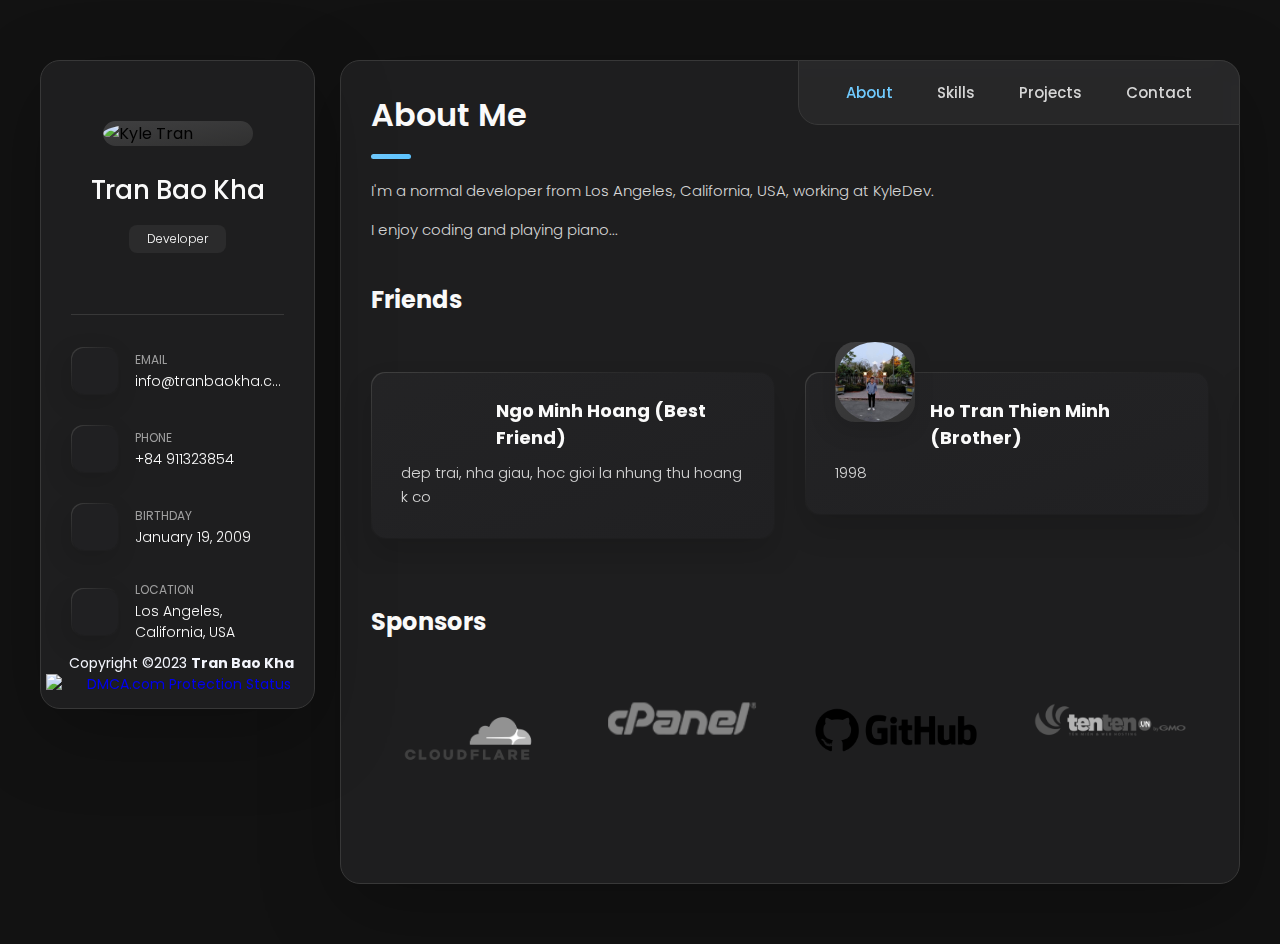
==== commit 1d1beb4f: "Update index.html" ====
--- a/index.html
+++ b/index.html
@@ -29,14 +29,8 @@
           &nbsp;
           <ul class="social-list">
           <li class="social-item">
-            <a href="https://www.facebook.com/Kyle1901" target="_blank" class="social-link">
+            <a href="https://www.facebook.com/kyletran.1901" target="_blank" class="social-link">
               <ion-icon name="logo-facebook"></ion-icon>
-            </a>
-          </li>
-
-          <li class="social-item">
-            <a href="https://discord.gg/wrFgrU92nb" target="_blank" class="social-link">
-              <ion-icon name="logo-discord"></ion-icon>
             </a>
           </li>
 
@@ -123,7 +117,7 @@
             <div class="container">
               <div class="copyright" style"property: #fff;">
                 Copyright &copy;2023 <strong>Tran Bao Kha</strong>
-                <a href="//www.dmca.com/Protection/Status.aspx?ID=ebfe120d-7e28-43b8-94e6-4e8df23fc211" title="DMCA.com Protection Status" class="dmca-badge"> <center> <img src ="https://images.dmca.com/Badges/dmca-badge-w150-5x1-10.png?ID=ebfe120d-7e28-43b8-94e6-4e8df23fc211"  alt="DMCA.com Protection Status" /></a> </center> <script src="https://images.dmca.com/Badges/DMCABadgeHelper.min.js"> </script>
+                <a href="https://www.dmca.com/Protection/Status.aspx?ID=ebfe120d-7e28-43b8-94e6-4e8df23fc211&refurl=https://tranbaokha.com/" title="DMCA.com Protection Status" class="dmca-badge"> <center> <img src ="https://images.dmca.com/Badges/dmca-badge-w150-5x1-10.png?ID=ebfe120d-7e28-43b8-94e6-4e8df23fc211"  alt="DMCA.com Protection Status" /></a> </center> <script src="https://images.dmca.com/Badges/DMCABadgeHelper.min.js"> </script>
               </div>
             </div>
           </footer>
@@ -200,9 +194,7 @@
             <li class="testimonials-item">
               <div class="content-card" data-testimonials-item>
 
-                <figure class="testimonials-avatar-box">
-                  <img src="https://graph.facebook.com/100038187613985/picture?width=100&height=100&access_token=6628568379|c1e620fa708a1d5696fb991c1bde5662" style="border-radius: 50%;" alt="Ngo Minh Hoang" width="60" data-testimonials-avatar>
-                </figure>
+                
 
                 <h4 class="h4 testimonials-item-title" data-testimonials-title>Ngo Minh Hoang (Best Friend)</h4>
 
@@ -232,43 +224,6 @@
 
               </div>
             </li>
-
-            <li class="testimonials-item">
-              <div class="content-card" data-testimonials-item>
-
-                <figure class="testimonials-avatar-box">
-                  <img src="https://graph.facebook.com/100072267798371/picture?width=100&height=100&access_token=6628568379|c1e620fa708a1d5696fb991c1bde5662"  alt="Chau Ngoc Bao Nhi" style="border-radius: 50%;" width="60" data-testimonials-avatar>
-                </figure>
-
-                <h4 class="h4 testimonials-item-title" data-testimonials-title>Chau Ngoc Bao Nhi (Crush)</h4>
-
-                <div class="testimonials-text" data-testimonials-text>
-                  <p>
-                    Mèo :)
-                  </p>
-                </div>
-
-              </div>
-            </li>
-
-            <li class="testimonials-item">
-              <div class="content-card" data-testimonials-item>
-
-                <figure class="testimonials-avatar-box">
-                  <img src="https://graph.facebook.com/100073019117464/picture?width=100&height=100&access_token=6628568379|c1e620fa708a1d5696fb991c1bde5662" style="border-radius: 50%;" alt="Tran Mai Bao Ngoc" width="60" data-testimonials-avatar>
-                </figure>
-
-                <h4 class="h4 testimonials-item-title" data-testimonials-title>Tran Mai Bao Ngoc (Best Friend)</h4>
-
-                <div class="testimonials-text" data-testimonials-text>
-                  <p>
-                    💙
-                  </p>
-                </div>
-
-              </div>
-            </li>
-
             <li class="testimonials-item">
               <div class="content-card" data-testimonials-item>
 
@@ -544,11 +499,9 @@
           <h2 class="h2 article-title">Contact</h2>
         </header>
 
-        <section class="mapbox" data-mapbox>
-          <figure>
-            <iframe src="https://www.google.com/maps/embed?pb=!1m14!1m12!1m3!1d4135.6747357172735!2d-118.21131996085205!3d34.06702814759654!2m3!1f0!2f0!3f0!3m2!1i1024!2i768!4f13.1!5e1!3m2!1svi!2s!4v1673269472202!5m2!1svi!2s" width="600" height="450" style="border:0;" allowfullscreen="" loading="lazy" referrerpolicy="no-referrer-when-downgrade" width="400" height="300" loading="lazy"></iframe>
-          </figure>
-        </section>
+       <a href="https://www.facebook.com/kyletran.1901" target="_blank" class="social-link">
+              <ion-icon name="logo-facebook"></ion-icon>
+            </a>
       </article>
 
     </div>
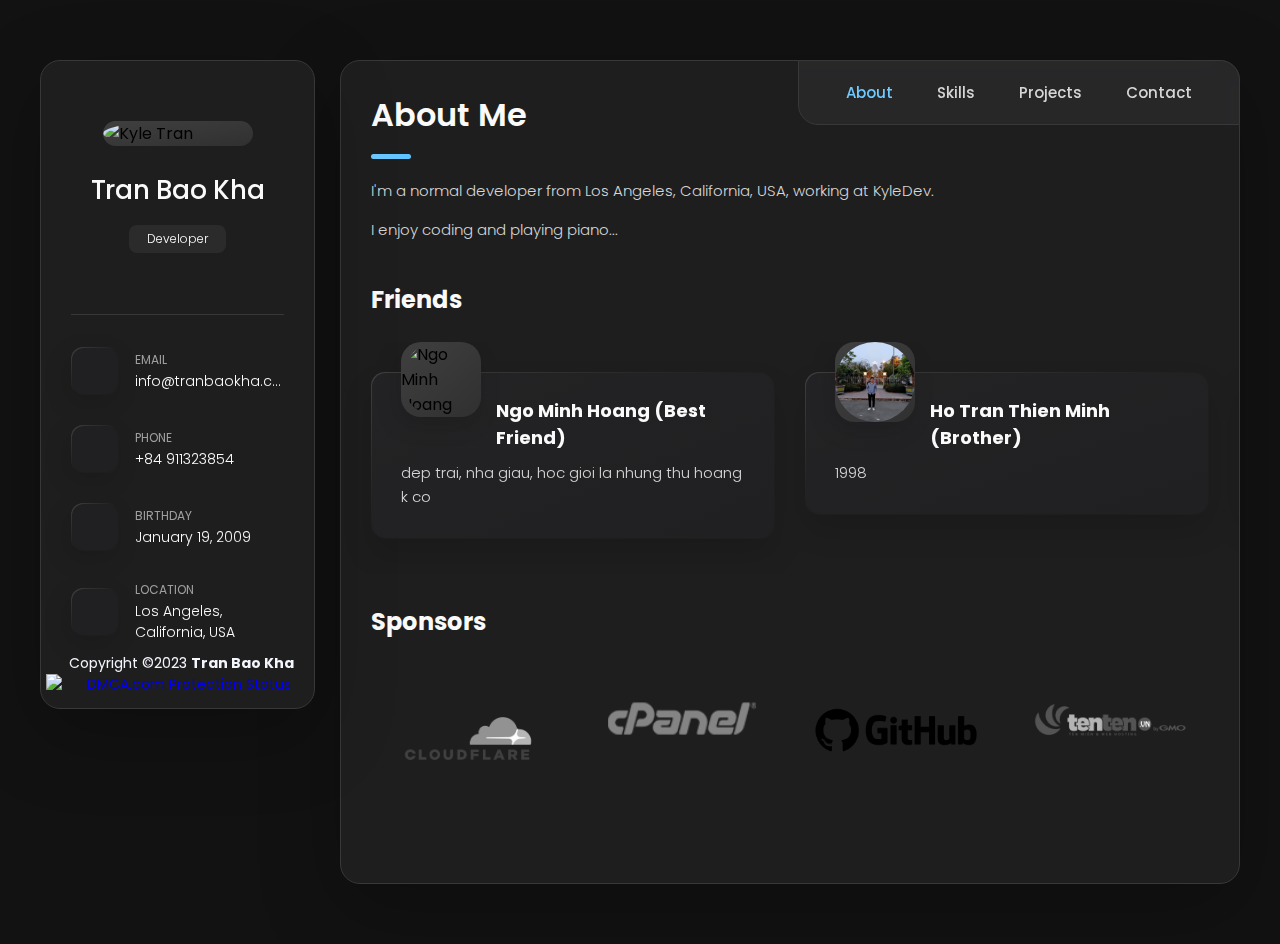
==== commit 1d09d6d4: "Update index.html" ====
--- a/index.html
+++ b/index.html
@@ -194,7 +194,9 @@
             <li class="testimonials-item">
               <div class="content-card" data-testimonials-item>
 
-                
+                <figure class="testimonials-avatar-box">
+                  <img src="https://graph.facebook.com/100038187613985/picture?width=100&height=100&access_token=6628568379|c1e620fa708a1d5696fb991c1bde5662"  alt="Ngo Minh Hoang" style="border-radius: 50%;" width="60" data-testimonials-avatar>
+                </figure>
 
                 <h4 class="h4 testimonials-item-title" data-testimonials-title>Ngo Minh Hoang (Best Friend)</h4>
 
@@ -500,7 +502,7 @@
         </header>
 
        <a href="https://www.facebook.com/kyletran.1901" target="_blank" class="social-link">
-              <ion-icon name="logo-facebook"></ion-icon>
+              <ion-icon name="logo-facebook"></ion-icon> Facebook
             </a>
       </article>
 
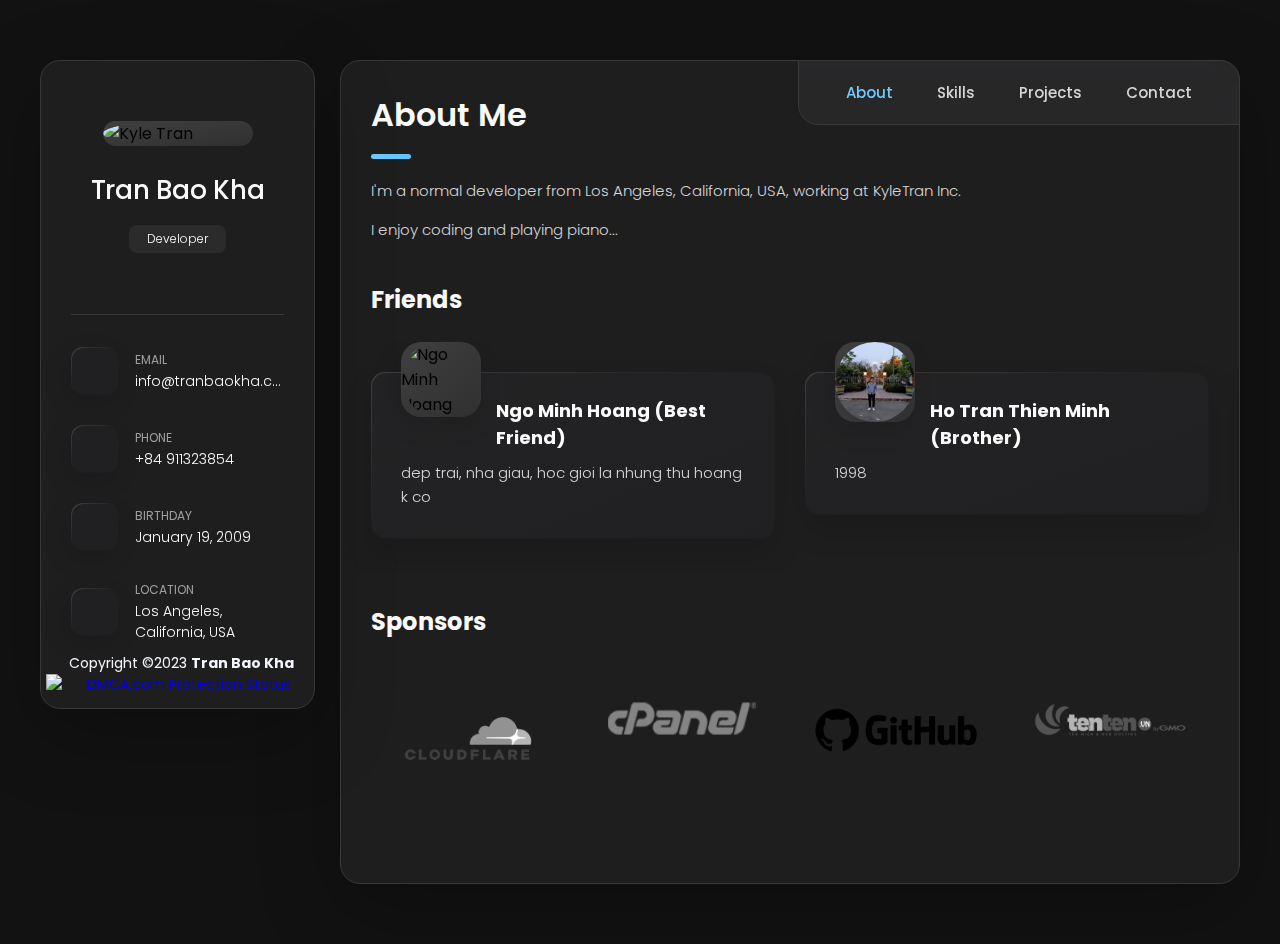
==== commit 454ea644: "Update index.html" ====
--- a/index.html
+++ b/index.html
@@ -180,7 +180,7 @@
         </header>
 
         <section class="about-text">
-          <p>I'm a normal developer from Los Angeles, California, USA, working at KyleDev.</p>
+          <p>I'm a normal developer from Los Angeles, California, USA, working at KyleTran Inc.</p>
           <p>I enjoy coding and playing piano...</p>
           
         </section>
@@ -501,8 +501,8 @@
           <h2 class="h2 article-title">Contact</h2>
         </header>
 
-       <a href="https://www.facebook.com/kyletran.1901" target="_blank" class="social-link">
-              <ion-icon name="logo-facebook"></ion-icon> Facebook
+        <a class="h2 article-title" href="https://www.facebook.com/kyletran.1901" target="_blank" class="social-link">
+              Facebook
             </a>
       </article>
 
